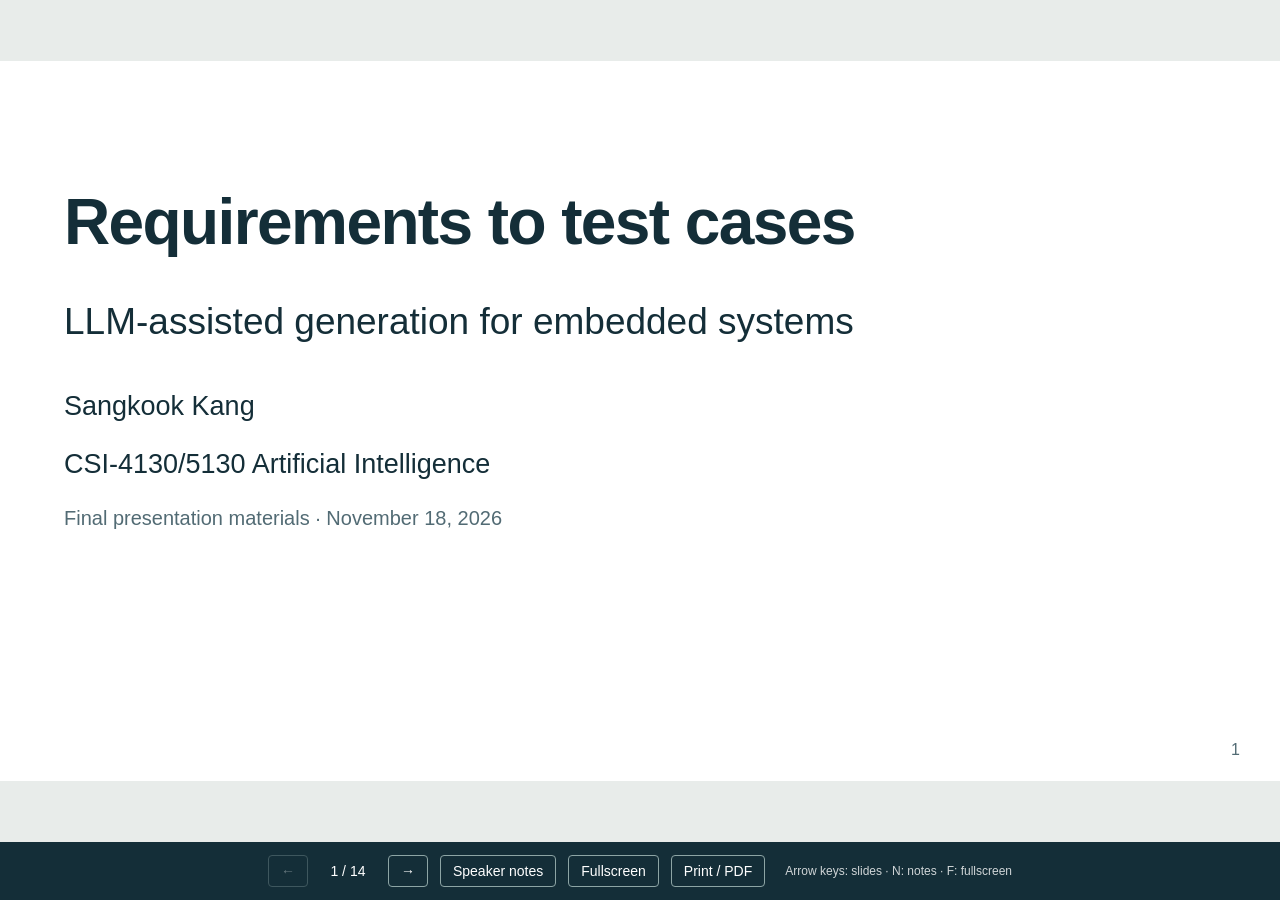
==== presentation/project_presentation.html @ bb281bf9 "Prepare the Final Presentation" ====
<!doctype html><html lang="en"><head><meta charset="utf-8"><meta name="viewport" content="width=device-width,initial-scale=1"><title>Requirements to test cases</title><style>
*{box-sizing:border-box}body{margin:0;background:#e8ecea;color:#142e38;font-family:Arial,"Apple SD Gothic Neo","Malgun Gothic",sans-serif}main{height:calc(100dvh - 58px);position:relative;overflow:hidden}.stage{width:1280px;height:720px;position:absolute;left:50%;top:50%;transform:translate(-50%,-50%) scale(var(--scale,1));transform-origin:center}.slide{display:none;background:#fff;width:1280px;height:720px;padding:50px 64px 48px;position:relative}.slide.active{display:block}h1{font-size:42px;line-height:1.15;letter-spacing:-.025em;margin:0 0 28px;font-weight:650}.body{display:flex;flex-direction:column;gap:17px;max-height:540px}p{font-size:27px;line-height:1.35;margin:0}.lead{font-size:32px;line-height:1.3}.small{font-size:20px;color:#526b74;line-height:1.35}.accent{font-size:27px;color:#176e68;line-height:1.35}.cover h1{font-size:64px;max-width:1000px;margin:75px 0 38px}.cover .body{gap:22px}.cover .lead{font-size:37px;margin-bottom:20px}table{border-collapse:collapse;width:100%;font-size:23px;line-height:1.35}th{text-align:left;color:#176e68;font-weight:600;padding:10px 16px 12px 0;border-bottom:2px solid #a8bbb9}td{padding:11px 18px 11px 0;border-bottom:1px solid #d8e1de;vertical-align:top}td:first-child,th:first-child{width:25%}.chart{display:block;max-width:100%;height:275px;object-fit:contain;object-position:center}.split{display:grid;grid-template-columns:700px 1fr;gap:30px;align-items:center;min-height:440px}.split .chart{width:700px;height:420px}.right{display:flex;flex-direction:column;gap:24px}.right table{font-size:23px}.right td:first-child{width:42%}.right .accent{font-size:26px}.page{position:absolute;bottom:22px;right:40px;font-size:16px;color:#526b74}nav{height:58px;display:flex;align-items:center;justify-content:center;gap:12px;background:#142e38;color:white;font-size:14px}button{background:transparent;border:1px solid #8da5a5;border-radius:4px;padding:7px 12px;color:inherit;font:inherit;cursor:pointer}button:focus-visible{outline:3px solid #8cceba;outline-offset:2px}button:disabled{opacity:.35;cursor:default}#count{min-width:56px;text-align:center}#notes{display:none;height:30dvh;overflow:auto;background:#fff;padding:16px 8vw;line-height:1.6}#notes p,#notes li{font-size:16px}body.notes main{height:calc(70dvh - 58px)}body.notes #notes{display:block}#help{font-size:12px;opacity:.8;margin-left:8px}html[lang="ko"] h1,html[lang="ko"] p,html[lang="ko"] td{word-break:keep-all}html[lang="ko"] table{font-size:22px}@media(max-width:700px){#help{display:none}nav{gap:5px;font-size:12px}button{padding:7px 8px}}@media print{@page{size:13.333in 7.5in;margin:0}body{background:white}main{height:auto;overflow:visible}.stage{position:static;transform:none;width:auto;height:auto}.slide,.slide.active{display:block;break-after:page}nav,#notes{display:none!important}}
</style></head><body><main><div class="stage"><section class="slide cover" aria-label="1"><h1>Requirements to test cases</h1><div class="body"><p class="lead">LLM-assisted generation for embedded systems</p><p class="text">Sangkook Kang</p><p class="text">CSI-4130/5130 Artificial Intelligence</p><p class="small">Final presentation materials · November 18, 2026</p></div><span class="page">1</span></section><section class="slide " aria-label="2"><h1>The testing problem</h1><div class="body"><p class="lead">REQ-002: SOC falls below 10% while the vehicle is in Drive.</p><table><thead><tr><th>Field</th><th>Saved Zero-Shot output</th></tr></thead><tbody><tr><td>Given</td><td>Vehicle is in Drive and SOC is at or above 10%.</td></tr><tr><td>When</td><td>SOC falls below 10%.</td></tr><tr><td>Then</td><td>Display a low-battery warning.</td></tr></tbody></table><p class="accent">The test must retain the state guard and the threshold.</p></div><span class="page">2</span></section><section class="slide " aria-label="3"><h1>Dataset and generation workflow</h1><div class="body"><table><thead><tr><th>Difficulty</th><th>Requirements</th><th>Example</th></tr></thead><tbody><tr><td>Easy</td><td>10</td><td>Threshold warnings</td></tr><tr><td>Medium</td><td>10</td><td>State guards and response deadlines</td></tr><tr><td>Hard</td><td>10</td><td>Debounce conditions and logical restrictions</td></tr></tbody></table><p class="text">Load requirement, build prompt, call the API, parse JSON, save output.</p><p class="accent">30 requirements × 3 strategies = 90 main outputs.</p><p class="small">Synthetic data. Evaluation reference fields stay out of prompts.</p></div><span class="page">3</span></section><section class="slide " aria-label="4"><h1>Three prompting strategies</h1><div class="body"><table><thead><tr><th>Strategy</th><th>Prompt content</th></tr></thead><tbody><tr><td>Zero-Shot</td><td>Task and JSON format, without worked examples</td></tr><tr><td>Structured</td><td>Seven rules for states, triggers, logic and timing</td></tr><tr><td>Few-Shot</td><td>Four independent demonstrations before the target task</td></tr></tbody></table><p class="text">Same requirement set, system instruction and output format.</p><p class="accent">Recorded model argument: gpt-5.6.</p><p class="small">Few-Shot examples are separate from all 30 evaluation requirements.</p></div><span class="page">4</span></section><section class="slide " aria-label="5"><h1>Evaluation rubric</h1><div class="body"><table><thead><tr><th>Criterion</th><th>Review target</th></tr></thead><tbody><tr><td>Preconditions</td><td>Usable initial state and required guards</td></tr><tr><td>Trigger</td><td>Concrete event or elapsed condition</td></tr><tr><td>Expected behavior</td><td>Required actions and response deadlines</td></tr><tr><td>Conditions / boundaries</td><td>Fidelity within the chosen scenario</td></tr><tr><td>Unsupported behavior</td><td>No unjustified assumptions or responses</td></tr></tbody></table><p class="accent">Each criterion: 0, 1 or 2. Equal-weight total: 0–10.</p><p class="small">One unblinded AI reviewer. No independent human validation.</p></div><span class="page">5</span></section><section class="slide " aria-label="6"><h1>Recorded quality scores</h1><div class="body"><div class="split"><div><img class="chart" src="[data-uri]" alt="results/analysis/charts/strategy_means.png"></div><div class="right"><table><thead><tr><th>Strategy</th><th>Mean /10</th><th>Full score</th></tr></thead><tbody><tr><td>Zero-Shot</td><td>9.7000</td><td>26/30</td></tr><tr><td>Structured</td><td>10.0000</td><td>30/30</td></tr><tr><td>Few-Shot</td><td>9.8667</td><td>29/30</td></tr></tbody></table><p class="small">30/30 cases scored for every strategy.</p><p class="accent">These are rubric judgments, not validated accuracy rates.</p></div></div></div><span class="page">6</span></section><section class="slide " aria-label="7"><h1>Trigger placement in REQ-018</h1><div class="body"><p class="text">Charging requires a request and successful connector locking.</p><table><thead><tr><th>Strategy</th><th>Saved When field</th></tr></thead><tbody><tr><td>Zero-Shot</td><td>The system processes the charging request</td></tr><tr><td>Structured</td><td>A charging request is received.</td></tr><tr><td>Few-Shot</td><td>A charging request is received and the connector is locked successfully.</td></tr></tbody></table><p class="accent">Zero-Shot: 7/10. Structured and Few-Shot: 10/10.</p><p class="small">The requirement does not impose a unique request/locking order.</p></div><span class="page">7</span></section><section class="slide " aria-label="8"><h1>Necessary conditions in REQ-023</h1><div class="body"><p class="lead">Accept only if checksum is valid AND message age is less than 100 ms.</p><table><thead><tr><th>Strategy</th><th>Selected scenario and outcome</th><th>Total</th></tr></thead><tbody><tr><td>Zero-Shot</td><td>Valid checksum + young command: accepts</td><td>6/10</td></tr><tr><td>Few-Shot</td><td>Valid checksum + young command: accepts</td><td>6/10</td></tr><tr><td>Structured</td><td>Valid checksum + age exactly 100 ms: rejects</td><td>10/10</td></tr></tbody></table><p class="accent">The manual reference also assumes guaranteed acceptance.</p><p class="small">Necessary conditions do not, by themselves, guarantee acceptance.</p></div><span class="page">8</span></section><section class="slide " aria-label="9"><h1>Condition fidelity and unsupported additions</h1><div class="body"><img class="chart" src="[data-uri]" alt="report/figures/unsupported_additions.png"><p class="lead">Condition/boundary score: 2/2 for all 90 cases.</p><p class="text">This measures one scenario, not exhaustive branch coverage.</p><p class="accent">Material additions: both occur in REQ-023.</p><p class="small">Minor setup restrictions and material logical inventions remain separate.</p></div><span class="page">9</span></section><section class="slide " aria-label="10"><h1>Working generator demonstration</h1><div class="body"><p class="lead">Local demo: http://127.0.0.1:8765</p><table><thead><tr><th>Step</th><th>Action</th></tr></thead><tbody><tr><td>1</td><td>Saved experiment: REQ-002, Zero-Shot</td></tr><tr><td>2</td><td>REQ-018: compare all three strategies</td></tr><tr><td>3</td><td>REQ-023: inspect Structured and download JSON</td></tr><tr><td>Optional</td><td>Live API: enter a new synthetic requirement</td></tr></tbody></table><p class="accent">Saved mode needs no API key. Live mode uses a server-side key.</p></div><span class="page">10</span></section><section class="slide " aria-label="11"><h1>Interpretation and limitations</h1><div class="body"><table><thead><tr><th>Comparison</th><th>Higher / equal / lower</th></tr></thead><tbody><tr><td>Structured minus Zero-Shot</td><td>4 / 26 / 0</td></tr><tr><td>Few-Shot minus Zero-Shot</td><td>3 / 27 / 0</td></tr><tr><td>Structured minus Few-Shot</td><td>1 / 29 / 0</td></tr></tbody></table><p class="accent">Without REQ-023, Structured and Few-Shot tie at 10/10.</p><p class="text">One unblinded AI reviewer. Synthetic data. One generation per pair.</p><p class="small">No independent human validation, hardware execution or measured speedup.</p></div><span class="page">11</span></section><section class="slide " aria-label="12"><h1>Conclusion and next research steps</h1><div class="body"><p class="lead">The prototype generates reviewable Given–When–Then drafts.</p><p class="text">90 recorded outputs, shared scoring rules, analysis and a working local demo.</p><p class="text">Clearer structure can coexist with logical and reference errors.</p><p class="accent">Next research: independent human review, repeated runs and broader requirements.</p><p class="lead">Questions</p></div><span class="page">12</span></section><section class="slide " aria-label="13"><h1>Appendix A  Sources and attribution</h1><div class="body"><table><thead><tr><th>Source</th><th>Role</th></tr></thead><tbody><tr><td>Brown et al., 2020</td><td>Few-shot learning through textual demonstrations</td></tr><tr><td>Yuan et al., 2023 / revised 2024</td><td>LLM unit-test generation and correctness concerns</td></tr><tr><td>Cucumber Gherkin reference</td><td>Given, When and Then terminology</td></tr><tr><td>Project artifacts</td><td>Requirements, outputs, ratings and figures</td></tr></tbody></table><p class="small">OpenAI assistant assistance includes code, ratings, analysis and report preparation.</p><p class="small">Complete references and links appear in the notes and final report.</p></div><span class="page">13</span></section><section class="slide " aria-label="14"><h1>Appendix B  Detailed scores</h1><div class="body"><table><thead><tr><th>Mean /2</th><th>Zero-Shot</th><th>Structured</th><th>Few-Shot</th></tr></thead><tbody><tr><td>Preconditions</td><td>1.9667</td><td>2.0000</td><td>2.0000</td></tr><tr><td>Trigger</td><td>1.9667</td><td>2.0000</td><td>2.0000</td></tr><tr><td>Expected behavior</td><td>1.9333</td><td>2.0000</td><td>1.9333</td></tr><tr><td>Conditions / boundaries</td><td>2.0000</td><td>2.0000</td><td>2.0000</td></tr><tr><td>No unsupported behavior</td><td>1.8333</td><td>2.0000</td><td>1.9333</td></tr></tbody></table><table><thead><tr><th>Mean total /10</th><th>Easy</th><th>Medium</th><th>Hard</th></tr></thead><tbody><tr><td>Zero-Shot</td><td>9.90</td><td>9.60</td><td>9.60</td></tr><tr><td>Structured</td><td>10.00</td><td>10.00</td><td>10.00</td></tr><tr><td>Few-Shot</td><td>10.00</td><td>10.00</td><td>9.60</td></tr></tbody></table><p class="small">Each difficulty group contains 10 requirements. Higher is better throughout.</p></div><span class="page">14</span></section></div></main><nav><button id="prev" aria-label="Previous slide">←</button><span id="count" aria-live="polite"></span><button id="next" aria-label="Next slide">→</button><button id="toggle" aria-expanded="false" aria-controls="notes">Speaker notes</button><button id="full">Fullscreen</button><button id="print">Print / PDF</button><span id="help">Arrow keys: slides · N: notes · F: fullscreen</span></nav><aside id="notes"><p id="note-time"></p><p id="note-text"></p><ul id="sources"></ul></aside><script>
const data={"slides": [{"title": "Requirements to test cases", "blocks": [{"type": "lead", "text": "LLM-assisted generation for embedded systems"}, {"type": "text", "text": "Sangkook Kang"}, {"type": "text", "text": "CSI-4130/5130 Artificial Intelligence"}, {"type": "small", "text": "Final presentation materials · November 18, 2026"}], "notes": "This project asks whether an LLM can translate embedded-system requirements into Given–When–Then test drafts. I built a generator and compared three prompts on the same dataset. I will show both the outputs and the limits of the evaluation.", "seconds": 20, "sources": ["README.md", "report/final_report.md"]}, {"title": "The testing problem", "blocks": [{"type": "lead", "text": "REQ-002: SOC falls below 10% while the vehicle is in Drive."}, {"type": "table", "headers": ["Field", "Saved Zero-Shot output"], "rows": [["Given", "Vehicle is in Drive and SOC is at or above 10%."], ["When", "SOC falls below 10%."], ["Then", "Display a low-battery warning."]]}, {"type": "accent", "text": "The test must retain the state guard and the threshold."}], "notes": "A requirement combines context with a triggering condition and an expected response. REQ-002 is a successful example: Drive is the guard, the downward SOC crossing is the event, and the warning is the response. The slide shortens the saved wording for readability. It does not show an executable hardware test.", "seconds": 35, "sources": ["data/requirements.csv: REQ-002", "results/zero_shot_results.csv: REQ-002"]}, {"title": "Dataset and generation workflow", "blocks": [{"type": "table", "headers": ["Difficulty", "Requirements", "Example"], "rows": [["Easy", "10", "Threshold warnings"], ["Medium", "10", "State guards and response deadlines"], ["Hard", "10", "Debounce conditions and logical restrictions"]]}, {"type": "text", "text": "Load requirement, build prompt, call the API, parse JSON, save output."}, {"type": "accent", "text": "30 requirements × 3 strategies = 90 main outputs."}, {"type": "small", "text": "Synthetic data. Evaluation reference fields stay out of prompts."}], "notes": "The dataset contains 30 synthetic requirements, balanced by difficulty. Each has a manual reference. The Python pipeline saves one scenario per requirement and strategy. All 90 main outputs have successful generation records. The four-case Structured and Few-Shot checks are preliminary calls, not additional evaluation cases.", "seconds": 40, "sources": ["data/requirements.csv", "src/generator.py", "experiments/structured_run.md", "experiments/few_shot_run.md"]}, {"title": "Three prompting strategies", "blocks": [{"type": "table", "headers": ["Strategy", "Prompt content"], "rows": [["Zero-Shot", "Task and JSON format, without worked examples"], ["Structured", "Seven rules for states, triggers, logic and timing"], ["Few-Shot", "Four independent demonstrations before the target task"]]}, {"type": "text", "text": "Same requirement set, system instruction and output format."}, {"type": "accent", "text": "Recorded model argument: gpt-5.6."}, {"type": "small", "text": "Few-Shot examples are separate from all 30 evaluation requirements."}], "notes": "Only the task prompt differs. Structured adds explicit rules. Few-Shot adds fixed independent examples and retains the baseline target task. The stored model argument is gpt-5.6, but resolved provider snapshots were not retained. This compares prompt configurations, not model architectures.", "seconds": 40, "sources": ["src/generator.py", "data/few_shot_examples.json", "report/final_report.md: Methods"]}, {"title": "Evaluation rubric", "blocks": [{"type": "table", "headers": ["Criterion", "Review target"], "rows": [["Preconditions", "Usable initial state and required guards"], ["Trigger", "Concrete event or elapsed condition"], ["Expected behavior", "Required actions and response deadlines"], ["Conditions / boundaries", "Fidelity within the chosen scenario"], ["Unsupported behavior", "No unjustified assumptions or responses"]]}, {"type": "accent", "text": "Each criterion: 0, 1 or 2. Equal-weight total: 0–10."}, {"type": "small", "text": "One unblinded AI reviewer. No independent human validation."}], "notes": "All 90 cases receive the same rubric, with five scores and rationales each. Higher is better for every criterion: unsupported behavior scores two when there is none. The original requirement is authoritative, so a faulty reference does not define correctness. I must emphasize that the ratings are authored by one unblinded AI assistant that also helped develop the project.", "seconds": 45, "sources": ["evaluation/rubric.md", "evaluation/reviews.json"]}, {"title": "Recorded quality scores", "blocks": [{"type": "chart", "path": "results/analysis/charts/strategy_means.png"}, {"type": "table", "headers": ["Strategy", "Mean /10", "Full score"], "rows": [["Zero-Shot", "9.7000", "26/30"], ["Structured", "10.0000", "30/30"], ["Few-Shot", "9.8667", "29/30"]]}, {"type": "small", "text": "30/30 cases scored for every strategy."}, {"type": "accent", "text": "These are rubric judgments, not validated accuracy rates."}], "notes": "The means are 9.70 for Zero-Shot, 10.00 for Structured and 9.8667 for Few-Shot. Structured receives full credit on this dataset, creating a ceiling effect. All strategies generated 30 successful rows, but API success and rubric quality are different measurements. The small numerical gaps require case-level explanation.", "seconds": 40, "sources": ["results/evaluation_summary.json", "results/analysis/charts/strategy_means.png"]}, {"title": "Trigger placement in REQ-018", "blocks": [{"type": "text", "text": "Charging requires a request and successful connector locking."}, {"type": "table", "headers": ["Strategy", "Saved When field"], "rows": [["Zero-Shot", "The system processes the charging request"], ["Structured", "A charging request is received."], ["Few-Shot", "A charging request is received and the connector is locked successfully."]]}, {"type": "accent", "text": "Zero-Shot: 7/10. Structured and Few-Shot: 10/10."}, {"type": "small", "text": "The requirement does not impose a unique request/locking order."}], "notes": "Zero-Shot already places request receipt and lock success in Given. The remaining trigger is vague and adds an incidental processing step. Its three deductions concern field placement, trigger clarity, and that extra assumption. They are different dimensions of one case, not three independent failures. The alternative event orderings in the other two tests are valid under the original wording.", "seconds": 45, "sources": ["data/requirements.csv: REQ-018", "results/zero_shot_results.csv", "results/structured_results.csv", "results/few_shot_results.csv", "evaluation/reviews.json"]}, {"title": "Necessary conditions in REQ-023", "blocks": [{"type": "lead", "text": "Accept only if checksum is valid AND message age is less than 100 ms."}, {"type": "table", "headers": ["Strategy", "Selected scenario and outcome", "Total"], "rows": [["Zero-Shot", "Valid checksum + young command: accepts", "6/10"], ["Few-Shot", "Valid checksum + young command: accepts", "6/10"], ["Structured", "Valid checksum + age exactly 100 ms: rejects", "10/10"]]}, {"type": "accent", "text": "The manual reference also assumes guaranteed acceptance."}, {"type": "small", "text": "Necessary conditions do not, by themselves, guarantee acceptance."}], "notes": "This is the central logical error. Acceptance implies both conditions hold. The converse is not supplied by the requirement. Zero-Shot and Few-Shot receive zero for expected behavior and unsupported behavior, although their input constraints are correctly stated. Structured tests a failing necessary condition at exactly 100 ms and expects rejection. This is why reference agreement alone is not a correctness metric.", "seconds": 50, "sources": ["data/requirements.csv: REQ-023", "evaluation/rubric.md", "evaluation/reviews.json"]}, {"title": "Condition fidelity and unsupported additions", "blocks": [{"type": "chart", "path": "report/figures/unsupported_additions.png"}, {"type": "lead", "text": "Condition/boundary score: 2/2 for all 90 cases."}, {"type": "text", "text": "This measures one scenario, not exhaustive branch coverage."}, {"type": "accent", "text": "Material additions: both occur in REQ-023."}, {"type": "small", "text": "Minor setup restrictions and material logical inventions remain separate."}], "notes": "Zero-Shot has three minor unsupported additions and one material addition. Few-Shot has one material addition; Structured has none in this review. Every condition score is full, so the criterion does not distinguish strategies here. The same REQ-023 error affects two criteria, but does not count as two independent hallucination events. Korean chart labels remain in their original English form, with translated explanation on the slide.", "seconds": 40, "sources": ["results/evaluation_summary.json", "report/figures/unsupported_additions.png", "results/analysis/analysis_report.md"]}, {"title": "Working generator demonstration", "blocks": [{"type": "lead", "text": "Local demo: http://127.0.0.1:8765"}, {"type": "table", "headers": ["Step", "Action"], "rows": [["1", "Saved experiment: REQ-002, Zero-Shot"], ["2", "REQ-018: compare all three strategies"], ["3", "REQ-023: inspect Structured and download JSON"], ["Optional", "Live API: enter a new synthetic requirement"]]}, {"type": "accent", "text": "Saved mode needs no API key. Live mode uses a server-side key."}], "notes": "Switch to the running demo and follow the two-minute runbook. Show the source label so the audience understands that saved mode replays recorded output. Compare REQ-018, then show the logical boundary in REQ-023. Downloading creates a separate file, not an experimental result. Only make a live request if the environment is ready. If anything fails, use the saved CLI fallback in the runbook. Return to slide 11.", "seconds": 120, "sources": ["demo/README.md", "demo/app.py", "demo/index.html"]}, {"title": "Interpretation and limitations", "blocks": [{"type": "table", "headers": ["Comparison", "Higher / equal / lower"], "rows": [["Structured minus Zero-Shot", "4 / 26 / 0"], ["Few-Shot minus Zero-Shot", "3 / 27 / 0"], ["Structured minus Few-Shot", "1 / 29 / 0"]]}, {"type": "accent", "text": "Without REQ-023, Structured and Few-Shot tie at 10/10."}, {"type": "text", "text": "One unblinded AI reviewer. Synthetic data. One generation per pair."}, {"type": "small", "text": "No independent human validation, hardware execution or measured speedup."}], "notes": "The paired comparison shows how concentrated the differences are. Excluding REQ-023 is only a sensitivity check; the primary analysis keeps all 30 cases. The rubric followed output inspection, and the reviewer helped develop the project. Therefore these data do not establish statistical significance, broad strategy superiority, or accuracy on industrial specifications.", "seconds": 40, "sources": ["results/analysis/paired_comparisons.csv", "results/analysis/leave_one_requirement_out.csv", "report/final_report.md: Limitations"]}, {"title": "Conclusion and next research steps", "blocks": [{"type": "lead", "text": "The prototype generates reviewable Given–When–Then drafts."}, {"type": "text", "text": "90 recorded outputs, shared scoring rules, analysis and a working local demo."}, {"type": "text", "text": "Clearer structure can coexist with logical and reference errors."}, {"type": "accent", "text": "Next research: independent human review, repeated runs and broader requirements."}, {"type": "lead", "text": "Questions"}], "notes": "The contribution is a working and auditable pilot. The saved outputs often map requirements clearly, but formal implication and reference defects still matter. Human review and a larger repeated study are the next research steps. Thank you. I welcome questions; detailed results and sources are in the appendix.", "seconds": 25, "sources": ["report/final_report.md: Conclusion", "README.md"]}, {"title": "Appendix A  Sources and attribution", "blocks": [{"type": "table", "headers": ["Source", "Role"], "rows": [["Brown et al., 2020", "Few-shot learning through textual demonstrations"], ["Yuan et al., 2023 / revised 2024", "LLM unit-test generation and correctness concerns"], ["Cucumber Gherkin reference", "Given, When and Then terminology"], ["Project artifacts", "Requirements, outputs, ratings and figures"]]}, {"type": "small", "text": "OpenAI assistant assistance includes code, ratings, analysis and report preparation."}, {"type": "small", "text": "Complete references and links appear in the notes and final report."}], "notes": "Sources: Brown et al., Language Models are Few-Shot Learners, https://arxiv.org/abs/2005.14165. Yuan et al., No More Manual Tests? Evaluating and Improving ChatGPT for Unit Test Generation, https://arxiv.org/abs/2305.04207. Gherkin reference: https://cucumber.io/docs/gherkin/reference/. This project generates textual scenarios rather than executable unit-test code. Figures use project scores and Matplotlib. The report contains full SDK and library attributions. AI assistance is explicitly disclosed.", "seconds": 0, "sources": ["report/final_report.md: References", "https://arxiv.org/abs/2005.14165", "https://arxiv.org/abs/2305.04207", "https://cucumber.io/docs/gherkin/reference/"]}, {"title": "Appendix B  Detailed scores", "blocks": [{"type": "table", "headers": ["Mean /2", "Zero-Shot", "Structured", "Few-Shot"], "rows": [["Preconditions", "1.9667", "2.0000", "2.0000"], ["Trigger", "1.9667", "2.0000", "2.0000"], ["Expected behavior", "1.9333", "2.0000", "1.9333"], ["Conditions / boundaries", "2.0000", "2.0000", "2.0000"], ["No unsupported behavior", "1.8333", "2.0000", "1.9333"]]}, {"type": "table", "headers": ["Mean total /10", "Easy", "Medium", "Hard"], "rows": [["Zero-Shot", "9.90", "9.60", "9.60"], ["Structured", "10.00", "10.00", "10.00"], ["Few-Shot", "10.00", "10.00", "9.60"]]}, {"type": "small", "text": "Each difficulty group contains 10 requirements. Higher is better throughout."}], "notes": "Use this appendix only if asked about criterion-level or difficulty-level results. Condition fidelity is at a ceiling. The total score aggregates correlated judgments, so counts of deductions are not independent errors. Exact scores and all 450 rationales are in the committed evaluation artifacts.", "seconds": 0, "sources": ["results/evaluation_summary.json", "evaluation/reviews.json"]}], "ui": {"previous": "Previous slide", "next": "Next slide", "notes": "Speaker notes", "fullscreen": "Fullscreen", "print": "Print / PDF", "help": "Arrow keys: slides · N: notes · F: fullscreen", "fullscreenFallback": "Use browser fullscreen", "time": "Suggested time", "sources": "Sources", "timingNote": "12 main slides plus 2 appendices. Suggested duration: 9 minutes including a 2-minute demonstration. Appendix slides are for questions."}};const slides=[...document.querySelectorAll('.slide')];let current=0;
function resize(){const m=document.querySelector('main');document.documentElement.style.setProperty('--scale',Math.min(m.clientWidth/1280,m.clientHeight/720));}
function show(n){current=Math.max(0,Math.min(slides.length-1,n));slides.forEach((s,i)=>{s.classList.toggle('active',i===current);s.setAttribute('aria-hidden',i!==current)});document.querySelector('#count').textContent=`${current+1} / ${slides.length}`;document.querySelector('#prev').disabled=current===0;document.querySelector('#next').disabled=current===slides.length-1;document.querySelector('#note-text').textContent=data.slides[current].notes;document.querySelector('#note-time').textContent=data.ui.time+': '+data.slides[current].seconds+' s';const sources=document.querySelector('#sources');sources.replaceChildren();for(const source of data.slides[current].sources){const item=document.createElement('li');item.textContent=source;sources.append(item)}history.replaceState(null,'','#'+(current+1));}
function notes(){const on=document.body.classList.toggle('notes');document.querySelector('#toggle').setAttribute('aria-expanded',on);resize();}
async function fullscreen(){try{if(document.fullscreenElement)await document.exitFullscreen();else await document.documentElement.requestFullscreen()}catch(error){document.querySelector('#help').textContent=data.ui.fullscreenFallback;}}
document.querySelector('#prev').onclick=()=>show(current-1);document.querySelector('#next').onclick=()=>show(current+1);document.querySelector('#toggle').onclick=notes;document.querySelector('#full').onclick=fullscreen;document.querySelector('#print').onclick=()=>window.print();document.addEventListener('keydown',event=>{if(event.ctrlKey||event.metaKey||event.altKey)return;if(['ArrowRight','PageDown',' '].includes(event.key)){event.preventDefault();show(current+1)}else if(['ArrowLeft','PageUp'].includes(event.key)){event.preventDefault();show(current-1)}else if(event.key==='Home')show(0);else if(event.key==='End')show(slides.length-1);else if(event.key.toLowerCase()==='n')notes();else if(event.key.toLowerCase()==='f')fullscreen();});window.addEventListener('resize',resize);show((parseInt(location.hash.slice(1),10)||1)-1);resize();
</script></body></html>
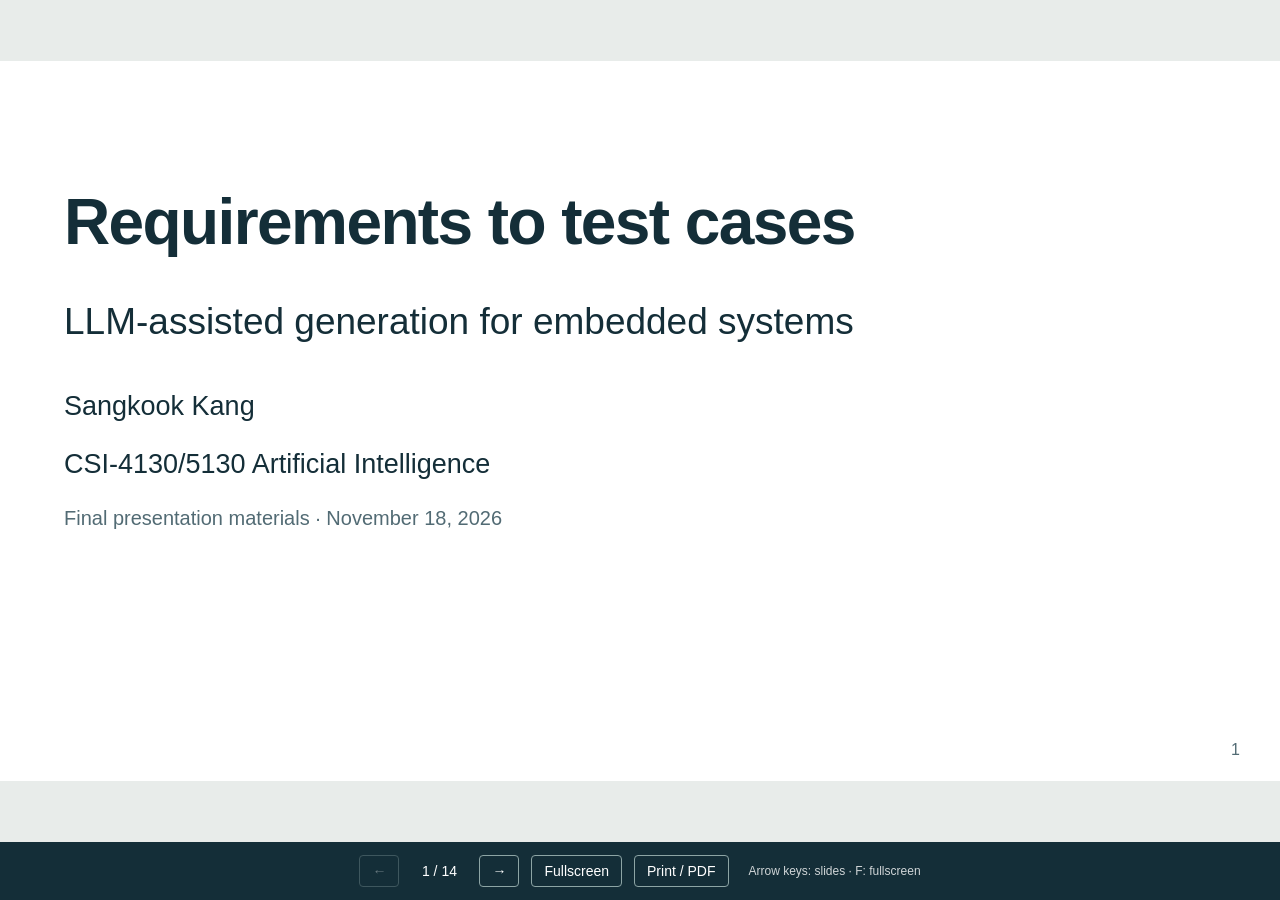
==== commit c5d5db5a: "Prepare the Final Presentation" ====
--- a/presentation/project_presentation.html
+++ b/presentation/project_presentation.html
@@ -1,10 +1,9 @@
 <!doctype html><html lang="en"><head><meta charset="utf-8"><meta name="viewport" content="width=device-width,initial-scale=1"><title>Requirements to test cases</title><style>
-*{box-sizing:border-box}body{margin:0;background:#e8ecea;color:#142e38;font-family:Arial,"Apple SD Gothic Neo","Malgun Gothic",sans-serif}main{height:calc(100dvh - 58px);position:relative;overflow:hidden}.stage{width:1280px;height:720px;position:absolute;left:50%;top:50%;transform:translate(-50%,-50%) scale(var(--scale,1));transform-origin:center}.slide{display:none;background:#fff;width:1280px;height:720px;padding:50px 64px 48px;position:relative}.slide.active{display:block}h1{font-size:42px;line-height:1.15;letter-spacing:-.025em;margin:0 0 28px;font-weight:650}.body{display:flex;flex-direction:column;gap:17px;max-height:540px}p{font-size:27px;line-height:1.35;margin:0}.lead{font-size:32px;line-height:1.3}.small{font-size:20px;color:#526b74;line-height:1.35}.accent{font-size:27px;color:#176e68;line-height:1.35}.cover h1{font-size:64px;max-width:1000px;margin:75px 0 38px}.cover .body{gap:22px}.cover .lead{font-size:37px;margin-bottom:20px}table{border-collapse:collapse;width:100%;font-size:23px;line-height:1.35}th{text-align:left;color:#176e68;font-weight:600;padding:10px 16px 12px 0;border-bottom:2px solid #a8bbb9}td{padding:11px 18px 11px 0;border-bottom:1px solid #d8e1de;vertical-align:top}td:first-child,th:first-child{width:25%}.chart{display:block;max-width:100%;height:275px;object-fit:contain;object-position:center}.split{display:grid;grid-template-columns:700px 1fr;gap:30px;align-items:center;min-height:440px}.split .chart{width:700px;height:420px}.right{display:flex;flex-direction:column;gap:24px}.right table{font-size:23px}.right td:first-child{width:42%}.right .accent{font-size:26px}.page{position:absolute;bottom:22px;right:40px;font-size:16px;color:#526b74}nav{height:58px;display:flex;align-items:center;justify-content:center;gap:12px;background:#142e38;color:white;font-size:14px}button{background:transparent;border:1px solid #8da5a5;border-radius:4px;padding:7px 12px;color:inherit;font:inherit;cursor:pointer}button:focus-visible{outline:3px solid #8cceba;outline-offset:2px}button:disabled{opacity:.35;cursor:default}#count{min-width:56px;text-align:center}#notes{display:none;height:30dvh;overflow:auto;background:#fff;padding:16px 8vw;line-height:1.6}#notes p,#notes li{font-size:16px}body.notes main{height:calc(70dvh - 58px)}body.notes #notes{display:block}#help{font-size:12px;opacity:.8;margin-left:8px}html[lang="ko"] h1,html[lang="ko"] p,html[lang="ko"] td{word-break:keep-all}html[lang="ko"] table{font-size:22px}@media(max-width:700px){#help{display:none}nav{gap:5px;font-size:12px}button{padding:7px 8px}}@media print{@page{size:13.333in 7.5in;margin:0}body{background:white}main{height:auto;overflow:visible}.stage{position:static;transform:none;width:auto;height:auto}.slide,.slide.active{display:block;break-after:page}nav,#notes{display:none!important}}
-</style></head><body><main><div class="stage"><section class="slide cover" aria-label="1"><h1>Requirements to test cases</h1><div class="body"><p class="lead">LLM-assisted generation for embedded systems</p><p class="text">Sangkook Kang</p><p class="text">CSI-4130/5130 Artificial Intelligence</p><p class="small">Final presentation materials · November 18, 2026</p></div><span class="page">1</span></section><section class="slide " aria-label="2"><h1>The testing problem</h1><div class="body"><p class="lead">REQ-002: SOC falls below 10% while the vehicle is in Drive.</p><table><thead><tr><th>Field</th><th>Saved Zero-Shot output</th></tr></thead><tbody><tr><td>Given</td><td>Vehicle is in Drive and SOC is at or above 10%.</td></tr><tr><td>When</td><td>SOC falls below 10%.</td></tr><tr><td>Then</td><td>Display a low-battery warning.</td></tr></tbody></table><p class="accent">The test must retain the state guard and the threshold.</p></div><span class="page">2</span></section><section class="slide " aria-label="3"><h1>Dataset and generation workflow</h1><div class="body"><table><thead><tr><th>Difficulty</th><th>Requirements</th><th>Example</th></tr></thead><tbody><tr><td>Easy</td><td>10</td><td>Threshold warnings</td></tr><tr><td>Medium</td><td>10</td><td>State guards and response deadlines</td></tr><tr><td>Hard</td><td>10</td><td>Debounce conditions and logical restrictions</td></tr></tbody></table><p class="text">Load requirement, build prompt, call the API, parse JSON, save output.</p><p class="accent">30 requirements × 3 strategies = 90 main outputs.</p><p class="small">Synthetic data. Evaluation reference fields stay out of prompts.</p></div><span class="page">3</span></section><section class="slide " aria-label="4"><h1>Three prompting strategies</h1><div class="body"><table><thead><tr><th>Strategy</th><th>Prompt content</th></tr></thead><tbody><tr><td>Zero-Shot</td><td>Task and JSON format, without worked examples</td></tr><tr><td>Structured</td><td>Seven rules for states, triggers, logic and timing</td></tr><tr><td>Few-Shot</td><td>Four independent demonstrations before the target task</td></tr></tbody></table><p class="text">Same requirement set, system instruction and output format.</p><p class="accent">Recorded model argument: gpt-5.6.</p><p class="small">Few-Shot examples are separate from all 30 evaluation requirements.</p></div><span class="page">4</span></section><section class="slide " aria-label="5"><h1>Evaluation rubric</h1><div class="body"><table><thead><tr><th>Criterion</th><th>Review target</th></tr></thead><tbody><tr><td>Preconditions</td><td>Usable initial state and required guards</td></tr><tr><td>Trigger</td><td>Concrete event or elapsed condition</td></tr><tr><td>Expected behavior</td><td>Required actions and response deadlines</td></tr><tr><td>Conditions / boundaries</td><td>Fidelity within the chosen scenario</td></tr><tr><td>Unsupported behavior</td><td>No unjustified assumptions or responses</td></tr></tbody></table><p class="accent">Each criterion: 0, 1 or 2. Equal-weight total: 0–10.</p><p class="small">One unblinded AI reviewer. No independent human validation.</p></div><span class="page">5</span></section><section class="slide " aria-label="6"><h1>Recorded quality scores</h1><div class="body"><div class="split"><div><img class="chart" src="[data-uri]" alt="results/analysis/charts/strategy_means.png"></div><div class="right"><table><thead><tr><th>Strategy</th><th>Mean /10</th><th>Full score</th></tr></thead><tbody><tr><td>Zero-Shot</td><td>9.7000</td><td>26/30</td></tr><tr><td>Structured</td><td>10.0000</td><td>30/30</td></tr><tr><td>Few-Shot</td><td>9.8667</td><td>29/30</td></tr></tbody></table><p class="small">30/30 cases scored for every strategy.</p><p class="accent">These are rubric judgments, not validated accuracy rates.</p></div></div></div><span class="page">6</span></section><section class="slide " aria-label="7"><h1>Trigger placement in REQ-018</h1><div class="body"><p class="text">Charging requires a request and successful connector locking.</p><table><thead><tr><th>Strategy</th><th>Saved When field</th></tr></thead><tbody><tr><td>Zero-Shot</td><td>The system processes the charging request</td></tr><tr><td>Structured</td><td>A charging request is received.</td></tr><tr><td>Few-Shot</td><td>A charging request is received and the connector is locked successfully.</td></tr></tbody></table><p class="accent">Zero-Shot: 7/10. Structured and Few-Shot: 10/10.</p><p class="small">The requirement does not impose a unique request/locking order.</p></div><span class="page">7</span></section><section class="slide " aria-label="8"><h1>Necessary conditions in REQ-023</h1><div class="body"><p class="lead">Accept only if checksum is valid AND message age is less than 100 ms.</p><table><thead><tr><th>Strategy</th><th>Selected scenario and outcome</th><th>Total</th></tr></thead><tbody><tr><td>Zero-Shot</td><td>Valid checksum + young command: accepts</td><td>6/10</td></tr><tr><td>Few-Shot</td><td>Valid checksum + young command: accepts</td><td>6/10</td></tr><tr><td>Structured</td><td>Valid checksum + age exactly 100 ms: rejects</td><td>10/10</td></tr></tbody></table><p class="accent">The manual reference also assumes guaranteed acceptance.</p><p class="small">Necessary conditions do not, by themselves, guarantee acceptance.</p></div><span class="page">8</span></section><section class="slide " aria-label="9"><h1>Condition fidelity and unsupported additions</h1><div class="body"><img class="chart" src="[data-uri]" alt="report/figures/unsupported_additions.png"><p class="lead">Condition/boundary score: 2/2 for all 90 cases.</p><p class="text">This measures one scenario, not exhaustive branch coverage.</p><p class="accent">Material additions: both occur in REQ-023.</p><p class="small">Minor setup restrictions and material logical inventions remain separate.</p></div><span class="page">9</span></section><section class="slide " aria-label="10"><h1>Working generator demonstration</h1><div class="body"><p class="lead">Local demo: http://127.0.0.1:8765</p><table><thead><tr><th>Step</th><th>Action</th></tr></thead><tbody><tr><td>1</td><td>Saved experiment: REQ-002, Zero-Shot</td></tr><tr><td>2</td><td>REQ-018: compare all three strategies</td></tr><tr><td>3</td><td>REQ-023: inspect Structured and download JSON</td></tr><tr><td>Optional</td><td>Live API: enter a new synthetic requirement</td></tr></tbody></table><p class="accent">Saved mode needs no API key. Live mode uses a server-side key.</p></div><span class="page">10</span></section><section class="slide " aria-label="11"><h1>Interpretation and limitations</h1><div class="body"><table><thead><tr><th>Comparison</th><th>Higher / equal / lower</th></tr></thead><tbody><tr><td>Structured minus Zero-Shot</td><td>4 / 26 / 0</td></tr><tr><td>Few-Shot minus Zero-Shot</td><td>3 / 27 / 0</td></tr><tr><td>Structured minus Few-Shot</td><td>1 / 29 / 0</td></tr></tbody></table><p class="accent">Without REQ-023, Structured and Few-Shot tie at 10/10.</p><p class="text">One unblinded AI reviewer. Synthetic data. One generation per pair.</p><p class="small">No independent human validation, hardware execution or measured speedup.</p></div><span class="page">11</span></section><section class="slide " aria-label="12"><h1>Conclusion and next research steps</h1><div class="body"><p class="lead">The prototype generates reviewable Given–When–Then drafts.</p><p class="text">90 recorded outputs, shared scoring rules, analysis and a working local demo.</p><p class="text">Clearer structure can coexist with logical and reference errors.</p><p class="accent">Next research: independent human review, repeated runs and broader requirements.</p><p class="lead">Questions</p></div><span class="page">12</span></section><section class="slide " aria-label="13"><h1>Appendix A  Sources and attribution</h1><div class="body"><table><thead><tr><th>Source</th><th>Role</th></tr></thead><tbody><tr><td>Brown et al., 2020</td><td>Few-shot learning through textual demonstrations</td></tr><tr><td>Yuan et al., 2023 / revised 2024</td><td>LLM unit-test generation and correctness concerns</td></tr><tr><td>Cucumber Gherkin reference</td><td>Given, When and Then terminology</td></tr><tr><td>Project artifacts</td><td>Requirements, outputs, ratings and figures</td></tr></tbody></table><p class="small">OpenAI assistant assistance includes code, ratings, analysis and report preparation.</p><p class="small">Complete references and links appear in the notes and final report.</p></div><span class="page">13</span></section><section class="slide " aria-label="14"><h1>Appendix B  Detailed scores</h1><div class="body"><table><thead><tr><th>Mean /2</th><th>Zero-Shot</th><th>Structured</th><th>Few-Shot</th></tr></thead><tbody><tr><td>Preconditions</td><td>1.9667</td><td>2.0000</td><td>2.0000</td></tr><tr><td>Trigger</td><td>1.9667</td><td>2.0000</td><td>2.0000</td></tr><tr><td>Expected behavior</td><td>1.9333</td><td>2.0000</td><td>1.9333</td></tr><tr><td>Conditions / boundaries</td><td>2.0000</td><td>2.0000</td><td>2.0000</td></tr><tr><td>No unsupported behavior</td><td>1.8333</td><td>2.0000</td><td>1.9333</td></tr></tbody></table><table><thead><tr><th>Mean total /10</th><th>Easy</th><th>Medium</th><th>Hard</th></tr></thead><tbody><tr><td>Zero-Shot</td><td>9.90</td><td>9.60</td><td>9.60</td></tr><tr><td>Structured</td><td>10.00</td><td>10.00</td><td>10.00</td></tr><tr><td>Few-Shot</td><td>10.00</td><td>10.00</td><td>9.60</td></tr></tbody></table><p class="small">Each difficulty group contains 10 requirements. Higher is better throughout.</p></div><span class="page">14</span></section></div></main><nav><button id="prev" aria-label="Previous slide">←</button><span id="count" aria-live="polite"></span><button id="next" aria-label="Next slide">→</button><button id="toggle" aria-expanded="false" aria-controls="notes">Speaker notes</button><button id="full">Fullscreen</button><button id="print">Print / PDF</button><span id="help">Arrow keys: slides · N: notes · F: fullscreen</span></nav><aside id="notes"><p id="note-time"></p><p id="note-text"></p><ul id="sources"></ul></aside><script>
-const data={"slides": [{"title": "Requirements to test cases", "blocks": [{"type": "lead", "text": "LLM-assisted generation for embedded systems"}, {"type": "text", "text": "Sangkook Kang"}, {"type": "text", "text": "CSI-4130/5130 Artificial Intelligence"}, {"type": "small", "text": "Final presentation materials · November 18, 2026"}], "notes": "This project asks whether an LLM can translate embedded-system requirements into Given–When–Then test drafts. I built a generator and compared three prompts on the same dataset. I will show both the outputs and the limits of the evaluation.", "seconds": 20, "sources": ["README.md", "report/final_report.md"]}, {"title": "The testing problem", "blocks": [{"type": "lead", "text": "REQ-002: SOC falls below 10% while the vehicle is in Drive."}, {"type": "table", "headers": ["Field", "Saved Zero-Shot output"], "rows": [["Given", "Vehicle is in Drive and SOC is at or above 10%."], ["When", "SOC falls below 10%."], ["Then", "Display a low-battery warning."]]}, {"type": "accent", "text": "The test must retain the state guard and the threshold."}], "notes": "A requirement combines context with a triggering condition and an expected response. REQ-002 is a successful example: Drive is the guard, the downward SOC crossing is the event, and the warning is the response. The slide shortens the saved wording for readability. It does not show an executable hardware test.", "seconds": 35, "sources": ["data/requirements.csv: REQ-002", "results/zero_shot_results.csv: REQ-002"]}, {"title": "Dataset and generation workflow", "blocks": [{"type": "table", "headers": ["Difficulty", "Requirements", "Example"], "rows": [["Easy", "10", "Threshold warnings"], ["Medium", "10", "State guards and response deadlines"], ["Hard", "10", "Debounce conditions and logical restrictions"]]}, {"type": "text", "text": "Load requirement, build prompt, call the API, parse JSON, save output."}, {"type": "accent", "text": "30 requirements × 3 strategies = 90 main outputs."}, {"type": "small", "text": "Synthetic data. Evaluation reference fields stay out of prompts."}], "notes": "The dataset contains 30 synthetic requirements, balanced by difficulty. Each has a manual reference. The Python pipeline saves one scenario per requirement and strategy. All 90 main outputs have successful generation records. The four-case Structured and Few-Shot checks are preliminary calls, not additional evaluation cases.", "seconds": 40, "sources": ["data/requirements.csv", "src/generator.py", "experiments/structured_run.md", "experiments/few_shot_run.md"]}, {"title": "Three prompting strategies", "blocks": [{"type": "table", "headers": ["Strategy", "Prompt content"], "rows": [["Zero-Shot", "Task and JSON format, without worked examples"], ["Structured", "Seven rules for states, triggers, logic and timing"], ["Few-Shot", "Four independent demonstrations before the target task"]]}, {"type": "text", "text": "Same requirement set, system instruction and output format."}, {"type": "accent", "text": "Recorded model argument: gpt-5.6."}, {"type": "small", "text": "Few-Shot examples are separate from all 30 evaluation requirements."}], "notes": "Only the task prompt differs. Structured adds explicit rules. Few-Shot adds fixed independent examples and retains the baseline target task. The stored model argument is gpt-5.6, but resolved provider snapshots were not retained. This compares prompt configurations, not model architectures.", "seconds": 40, "sources": ["src/generator.py", "data/few_shot_examples.json", "report/final_report.md: Methods"]}, {"title": "Evaluation rubric", "blocks": [{"type": "table", "headers": ["Criterion", "Review target"], "rows": [["Preconditions", "Usable initial state and required guards"], ["Trigger", "Concrete event or elapsed condition"], ["Expected behavior", "Required actions and response deadlines"], ["Conditions / boundaries", "Fidelity within the chosen scenario"], ["Unsupported behavior", "No unjustified assumptions or responses"]]}, {"type": "accent", "text": "Each criterion: 0, 1 or 2. Equal-weight total: 0–10."}, {"type": "small", "text": "One unblinded AI reviewer. No independent human validation."}], "notes": "All 90 cases receive the same rubric, with five scores and rationales each. Higher is better for every criterion: unsupported behavior scores two when there is none. The original requirement is authoritative, so a faulty reference does not define correctness. I must emphasize that the ratings are authored by one unblinded AI assistant that also helped develop the project.", "seconds": 45, "sources": ["evaluation/rubric.md", "evaluation/reviews.json"]}, {"title": "Recorded quality scores", "blocks": [{"type": "chart", "path": "results/analysis/charts/strategy_means.png"}, {"type": "table", "headers": ["Strategy", "Mean /10", "Full score"], "rows": [["Zero-Shot", "9.7000", "26/30"], ["Structured", "10.0000", "30/30"], ["Few-Shot", "9.8667", "29/30"]]}, {"type": "small", "text": "30/30 cases scored for every strategy."}, {"type": "accent", "text": "These are rubric judgments, not validated accuracy rates."}], "notes": "The means are 9.70 for Zero-Shot, 10.00 for Structured and 9.8667 for Few-Shot. Structured receives full credit on this dataset, creating a ceiling effect. All strategies generated 30 successful rows, but API success and rubric quality are different measurements. The small numerical gaps require case-level explanation.", "seconds": 40, "sources": ["results/evaluation_summary.json", "results/analysis/charts/strategy_means.png"]}, {"title": "Trigger placement in REQ-018", "blocks": [{"type": "text", "text": "Charging requires a request and successful connector locking."}, {"type": "table", "headers": ["Strategy", "Saved When field"], "rows": [["Zero-Shot", "The system processes the charging request"], ["Structured", "A charging request is received."], ["Few-Shot", "A charging request is received and the connector is locked successfully."]]}, {"type": "accent", "text": "Zero-Shot: 7/10. Structured and Few-Shot: 10/10."}, {"type": "small", "text": "The requirement does not impose a unique request/locking order."}], "notes": "Zero-Shot already places request receipt and lock success in Given. The remaining trigger is vague and adds an incidental processing step. Its three deductions concern field placement, trigger clarity, and that extra assumption. They are different dimensions of one case, not three independent failures. The alternative event orderings in the other two tests are valid under the original wording.", "seconds": 45, "sources": ["data/requirements.csv: REQ-018", "results/zero_shot_results.csv", "results/structured_results.csv", "results/few_shot_results.csv", "evaluation/reviews.json"]}, {"title": "Necessary conditions in REQ-023", "blocks": [{"type": "lead", "text": "Accept only if checksum is valid AND message age is less than 100 ms."}, {"type": "table", "headers": ["Strategy", "Selected scenario and outcome", "Total"], "rows": [["Zero-Shot", "Valid checksum + young command: accepts", "6/10"], ["Few-Shot", "Valid checksum + young command: accepts", "6/10"], ["Structured", "Valid checksum + age exactly 100 ms: rejects", "10/10"]]}, {"type": "accent", "text": "The manual reference also assumes guaranteed acceptance."}, {"type": "small", "text": "Necessary conditions do not, by themselves, guarantee acceptance."}], "notes": "This is the central logical error. Acceptance implies both conditions hold. The converse is not supplied by the requirement. Zero-Shot and Few-Shot receive zero for expected behavior and unsupported behavior, although their input constraints are correctly stated. Structured tests a failing necessary condition at exactly 100 ms and expects rejection. This is why reference agreement alone is not a correctness metric.", "seconds": 50, "sources": ["data/requirements.csv: REQ-023", "evaluation/rubric.md", "evaluation/reviews.json"]}, {"title": "Condition fidelity and unsupported additions", "blocks": [{"type": "chart", "path": "report/figures/unsupported_additions.png"}, {"type": "lead", "text": "Condition/boundary score: 2/2 for all 90 cases."}, {"type": "text", "text": "This measures one scenario, not exhaustive branch coverage."}, {"type": "accent", "text": "Material additions: both occur in REQ-023."}, {"type": "small", "text": "Minor setup restrictions and material logical inventions remain separate."}], "notes": "Zero-Shot has three minor unsupported additions and one material addition. Few-Shot has one material addition; Structured has none in this review. Every condition score is full, so the criterion does not distinguish strategies here. The same REQ-023 error affects two criteria, but does not count as two independent hallucination events. Korean chart labels remain in their original English form, with translated explanation on the slide.", "seconds": 40, "sources": ["results/evaluation_summary.json", "report/figures/unsupported_additions.png", "results/analysis/analysis_report.md"]}, {"title": "Working generator demonstration", "blocks": [{"type": "lead", "text": "Local demo: http://127.0.0.1:8765"}, {"type": "table", "headers": ["Step", "Action"], "rows": [["1", "Saved experiment: REQ-002, Zero-Shot"], ["2", "REQ-018: compare all three strategies"], ["3", "REQ-023: inspect Structured and download JSON"], ["Optional", "Live API: enter a new synthetic requirement"]]}, {"type": "accent", "text": "Saved mode needs no API key. Live mode uses a server-side key."}], "notes": "Switch to the running demo and follow the two-minute runbook. Show the source label so the audience understands that saved mode replays recorded output. Compare REQ-018, then show the logical boundary in REQ-023. Downloading creates a separate file, not an experimental result. Only make a live request if the environment is ready. If anything fails, use the saved CLI fallback in the runbook. Return to slide 11.", "seconds": 120, "sources": ["demo/README.md", "demo/app.py", "demo/index.html"]}, {"title": "Interpretation and limitations", "blocks": [{"type": "table", "headers": ["Comparison", "Higher / equal / lower"], "rows": [["Structured minus Zero-Shot", "4 / 26 / 0"], ["Few-Shot minus Zero-Shot", "3 / 27 / 0"], ["Structured minus Few-Shot", "1 / 29 / 0"]]}, {"type": "accent", "text": "Without REQ-023, Structured and Few-Shot tie at 10/10."}, {"type": "text", "text": "One unblinded AI reviewer. Synthetic data. One generation per pair."}, {"type": "small", "text": "No independent human validation, hardware execution or measured speedup."}], "notes": "The paired comparison shows how concentrated the differences are. Excluding REQ-023 is only a sensitivity check; the primary analysis keeps all 30 cases. The rubric followed output inspection, and the reviewer helped develop the project. Therefore these data do not establish statistical significance, broad strategy superiority, or accuracy on industrial specifications.", "seconds": 40, "sources": ["results/analysis/paired_comparisons.csv", "results/analysis/leave_one_requirement_out.csv", "report/final_report.md: Limitations"]}, {"title": "Conclusion and next research steps", "blocks": [{"type": "lead", "text": "The prototype generates reviewable Given–When–Then drafts."}, {"type": "text", "text": "90 recorded outputs, shared scoring rules, analysis and a working local demo."}, {"type": "text", "text": "Clearer structure can coexist with logical and reference errors."}, {"type": "accent", "text": "Next research: independent human review, repeated runs and broader requirements."}, {"type": "lead", "text": "Questions"}], "notes": "The contribution is a working and auditable pilot. The saved outputs often map requirements clearly, but formal implication and reference defects still matter. Human review and a larger repeated study are the next research steps. Thank you. I welcome questions; detailed results and sources are in the appendix.", "seconds": 25, "sources": ["report/final_report.md: Conclusion", "README.md"]}, {"title": "Appendix A  Sources and attribution", "blocks": [{"type": "table", "headers": ["Source", "Role"], "rows": [["Brown et al., 2020", "Few-shot learning through textual demonstrations"], ["Yuan et al., 2023 / revised 2024", "LLM unit-test generation and correctness concerns"], ["Cucumber Gherkin reference", "Given, When and Then terminology"], ["Project artifacts", "Requirements, outputs, ratings and figures"]]}, {"type": "small", "text": "OpenAI assistant assistance includes code, ratings, analysis and report preparation."}, {"type": "small", "text": "Complete references and links appear in the notes and final report."}], "notes": "Sources: Brown et al., Language Models are Few-Shot Learners, https://arxiv.org/abs/2005.14165. Yuan et al., No More Manual Tests? Evaluating and Improving ChatGPT for Unit Test Generation, https://arxiv.org/abs/2305.04207. Gherkin reference: https://cucumber.io/docs/gherkin/reference/. This project generates textual scenarios rather than executable unit-test code. Figures use project scores and Matplotlib. The report contains full SDK and library attributions. AI assistance is explicitly disclosed.", "seconds": 0, "sources": ["report/final_report.md: References", "https://arxiv.org/abs/2005.14165", "https://arxiv.org/abs/2305.04207", "https://cucumber.io/docs/gherkin/reference/"]}, {"title": "Appendix B  Detailed scores", "blocks": [{"type": "table", "headers": ["Mean /2", "Zero-Shot", "Structured", "Few-Shot"], "rows": [["Preconditions", "1.9667", "2.0000", "2.0000"], ["Trigger", "1.9667", "2.0000", "2.0000"], ["Expected behavior", "1.9333", "2.0000", "1.9333"], ["Conditions / boundaries", "2.0000", "2.0000", "2.0000"], ["No unsupported behavior", "1.8333", "2.0000", "1.9333"]]}, {"type": "table", "headers": ["Mean total /10", "Easy", "Medium", "Hard"], "rows": [["Zero-Shot", "9.90", "9.60", "9.60"], ["Structured", "10.00", "10.00", "10.00"], ["Few-Shot", "10.00", "10.00", "9.60"]]}, {"type": "small", "text": "Each difficulty group contains 10 requirements. Higher is better throughout."}], "notes": "Use this appendix only if asked about criterion-level or difficulty-level results. Condition fidelity is at a ceiling. The total score aggregates correlated judgments, so counts of deductions are not independent errors. Exact scores and all 450 rationales are in the committed evaluation artifacts.", "seconds": 0, "sources": ["results/evaluation_summary.json", "evaluation/reviews.json"]}], "ui": {"previous": "Previous slide", "next": "Next slide", "notes": "Speaker notes", "fullscreen": "Fullscreen", "print": "Print / PDF", "help": "Arrow keys: slides · N: notes · F: fullscreen", "fullscreenFallback": "Use browser fullscreen", "time": "Suggested time", "sources": "Sources", "timingNote": "12 main slides plus 2 appendices. Suggested duration: 9 minutes including a 2-minute demonstration. Appendix slides are for questions."}};const slides=[...document.querySelectorAll('.slide')];let current=0;
+*{box-sizing:border-box}body{margin:0;background:#e8ecea;color:#142e38;font-family:Arial,"Apple SD Gothic Neo","Malgun Gothic",sans-serif}main{height:calc(100dvh - 58px);position:relative;overflow:hidden}.stage{width:1280px;height:720px;position:absolute;left:50%;top:50%;transform:translate(-50%,-50%) scale(var(--scale,1));transform-origin:center}.slide{display:none;background:#fff;width:1280px;height:720px;padding:50px 64px 48px;position:relative}.slide.active{display:block}h1{font-size:42px;line-height:1.15;letter-spacing:-.025em;margin:0 0 28px;font-weight:650}.body{display:flex;flex-direction:column;gap:17px;max-height:540px}p{font-size:27px;line-height:1.35;margin:0}.lead{font-size:32px;line-height:1.3}.small{font-size:20px;color:#526b74;line-height:1.35}.accent{font-size:27px;color:#176e68;line-height:1.35}.cover h1{font-size:64px;max-width:1000px;margin:75px 0 38px}.cover .body{gap:22px}.cover .lead{font-size:37px;margin-bottom:20px}table{border-collapse:collapse;width:100%;font-size:23px;line-height:1.35}th{text-align:left;color:#176e68;font-weight:600;padding:10px 16px 12px 0;border-bottom:2px solid #a8bbb9}td{padding:11px 18px 11px 0;border-bottom:1px solid #d8e1de;vertical-align:top}td:first-child,th:first-child{width:25%}.chart{display:block;max-width:100%;height:275px;object-fit:contain;object-position:center}.split{display:grid;grid-template-columns:700px 1fr;gap:30px;align-items:center;min-height:440px}.split .chart{width:700px;height:420px}.right{display:flex;flex-direction:column;gap:24px}.right table{font-size:23px}.right td:first-child{width:42%}.right .accent{font-size:26px}.page{position:absolute;bottom:22px;right:40px;font-size:16px;color:#526b74}nav{height:58px;display:flex;align-items:center;justify-content:center;gap:12px;background:#142e38;color:white;font-size:14px}button{background:transparent;border:1px solid #8da5a5;border-radius:4px;padding:7px 12px;color:inherit;font:inherit;cursor:pointer}button:focus-visible{outline:3px solid #8cceba;outline-offset:2px}button:disabled{opacity:.35;cursor:default}#count{min-width:56px;text-align:center}#help{font-size:12px;opacity:.8;margin-left:8px}html[lang="ko"] h1,html[lang="ko"] p,html[lang="ko"] td{word-break:keep-all}html[lang="ko"] table{font-size:22px}@media(max-width:700px){#help{display:none}nav{gap:5px;font-size:12px}button{padding:7px 8px}}@media print{@page{size:13.333in 7.5in;margin:0}body{background:white}main{height:auto;overflow:visible}.stage{position:static;transform:none;width:auto;height:auto}.slide,.slide.active{display:block;break-after:page}nav{display:none!important}}
+</style></head><body><main><div class="stage"><section class="slide cover" aria-label="1"><h1>Requirements to test cases</h1><div class="body"><p class="lead">LLM-assisted generation for embedded systems</p><p class="text">Sangkook Kang</p><p class="text">CSI-4130/5130 Artificial Intelligence</p><p class="small">Final presentation materials · November 18, 2026</p></div><span class="page">1</span></section><section class="slide " aria-label="2"><h1>The testing problem</h1><div class="body"><p class="lead">REQ-002: SOC falls below 10% while the vehicle is in Drive.</p><table><thead><tr><th>Field</th><th>Saved Zero-Shot output</th></tr></thead><tbody><tr><td>Given</td><td>Vehicle is in Drive and SOC is at or above 10%.</td></tr><tr><td>When</td><td>SOC falls below 10%.</td></tr><tr><td>Then</td><td>Display a low-battery warning.</td></tr></tbody></table><p class="accent">The test must retain the state guard and the threshold.</p></div><span class="page">2</span></section><section class="slide " aria-label="3"><h1>Dataset and generation workflow</h1><div class="body"><table><thead><tr><th>Difficulty</th><th>Requirements</th><th>Example</th></tr></thead><tbody><tr><td>Easy</td><td>10</td><td>Threshold warnings</td></tr><tr><td>Medium</td><td>10</td><td>State guards and response deadlines</td></tr><tr><td>Hard</td><td>10</td><td>Debounce conditions and logical restrictions</td></tr></tbody></table><p class="text">Load requirement, build prompt, call the API, parse JSON, save output.</p><p class="accent">30 requirements × 3 strategies = 90 main outputs.</p><p class="small">Synthetic data. Evaluation reference fields stay out of prompts.</p></div><span class="page">3</span></section><section class="slide " aria-label="4"><h1>Three prompting strategies</h1><div class="body"><table><thead><tr><th>Strategy</th><th>Prompt content</th></tr></thead><tbody><tr><td>Zero-Shot</td><td>Task and JSON format, without worked examples</td></tr><tr><td>Structured</td><td>Seven rules for states, triggers, logic and timing</td></tr><tr><td>Few-Shot</td><td>Four independent demonstrations before the target task</td></tr></tbody></table><p class="text">Same requirement set, system instruction and output format.</p><p class="accent">Recorded model argument: gpt-5.6.</p><p class="small">Few-Shot examples are separate from all 30 evaluation requirements.</p></div><span class="page">4</span></section><section class="slide " aria-label="5"><h1>Evaluation rubric</h1><div class="body"><table><thead><tr><th>Criterion</th><th>Review target</th></tr></thead><tbody><tr><td>Preconditions</td><td>Usable initial state and required guards</td></tr><tr><td>Trigger</td><td>Concrete event or elapsed condition</td></tr><tr><td>Expected behavior</td><td>Required actions and response deadlines</td></tr><tr><td>Conditions / boundaries</td><td>Fidelity within the chosen scenario</td></tr><tr><td>Unsupported behavior</td><td>No unjustified assumptions or responses</td></tr></tbody></table><p class="accent">Each criterion: 0, 1 or 2. Equal-weight total: 0–10.</p><p class="small">One unblinded AI reviewer. No independent human validation.</p></div><span class="page">5</span></section><section class="slide " aria-label="6"><h1>Recorded quality scores</h1><div class="body"><div class="split"><div><img class="chart" src="[data-uri]" alt="results/analysis/charts/strategy_means.png"></div><div class="right"><table><thead><tr><th>Strategy</th><th>Mean /10</th><th>Full score</th></tr></thead><tbody><tr><td>Zero-Shot</td><td>9.7000</td><td>26/30</td></tr><tr><td>Structured</td><td>10.0000</td><td>30/30</td></tr><tr><td>Few-Shot</td><td>9.8667</td><td>29/30</td></tr></tbody></table><p class="small">30/30 cases scored for every strategy.</p><p class="accent">These are rubric judgments, not validated accuracy rates.</p></div></div></div><span class="page">6</span></section><section class="slide " aria-label="7"><h1>Trigger placement in REQ-018</h1><div class="body"><p class="text">Charging requires a request and successful connector locking.</p><table><thead><tr><th>Strategy</th><th>Saved When field</th></tr></thead><tbody><tr><td>Zero-Shot</td><td>The system processes the charging request</td></tr><tr><td>Structured</td><td>A charging request is received.</td></tr><tr><td>Few-Shot</td><td>A charging request is received and the connector is locked successfully.</td></tr></tbody></table><p class="accent">Zero-Shot: 7/10. Structured and Few-Shot: 10/10.</p><p class="small">The requirement does not impose a unique request/locking order.</p></div><span class="page">7</span></section><section class="slide " aria-label="8"><h1>Necessary conditions in REQ-023</h1><div class="body"><p class="lead">Accept only if checksum is valid AND message age is less than 100 ms.</p><table><thead><tr><th>Strategy</th><th>Selected scenario and outcome</th><th>Total</th></tr></thead><tbody><tr><td>Zero-Shot</td><td>Valid checksum + young command: accepts</td><td>6/10</td></tr><tr><td>Few-Shot</td><td>Valid checksum + young command: accepts</td><td>6/10</td></tr><tr><td>Structured</td><td>Valid checksum + age exactly 100 ms: rejects</td><td>10/10</td></tr></tbody></table><p class="accent">The manual reference also assumes guaranteed acceptance.</p><p class="small">Necessary conditions do not, by themselves, guarantee acceptance.</p></div><span class="page">8</span></section><section class="slide " aria-label="9"><h1>Condition fidelity and unsupported additions</h1><div class="body"><img class="chart" src="[data-uri]